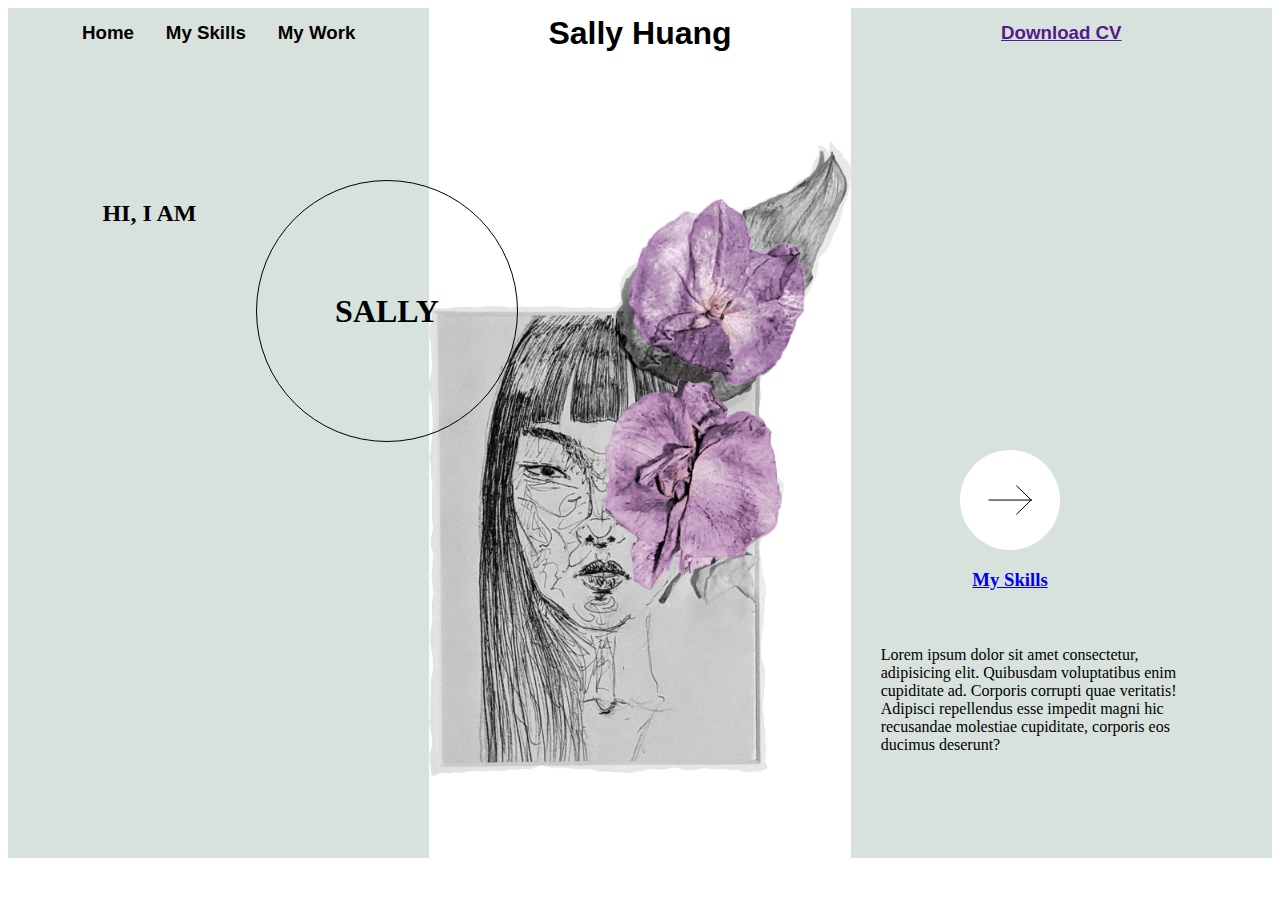
==== index.html @ c9690ced "restart" ====
<!DOCTYPE html>
<html lang="en">
    <head>
        <meta charset="UTF-8" />
        <meta http-equiv="X-UA-Compatible" content="IE=edge" />
        <meta name="viewport" content="width=device-width, initial-scale=1.0" />

        <link rel="stylesheet" href="./css/styleWK17.css" />
        <title>Document</title>
    </head>
    <body>
        <header class="header">
            <div class="flex-container bggreen">
                <div class="navbar">
                    <a href="./index.html"><h3>Home</h3></a>
                    <a href="./myskills.html"><h3>My Skills</h3></a>
                    <a href="./mywork.html"><h3>My Work</h3></a>
                </div>
            </div>

            <div class="flex-container"><h1>Sally Huang</h1></div>

            <div class="flex-container bggreen">
                <a href=""><h3>Download CV</h3></a>
            </div>
        </header>

        <section class="main">
            <div class="main-section bggreen">
                <div class="title-left"><h2>HI, I AM</h2></div>
                <div class="title-right"><h1>SALLY</h1></div>
            </div>
            <div class="main-section bgimg">
                <!-- <img src="../images/z.jpg" alt="background" > -->
                <img class="flower-top rotate" src="images/flower-top.png" />
                <img
                    class="flower-bottom rotate"
                    src="./images/flower-bottom.png"
                />
            </div>
            <div class="main-section bggreen">
                <div class="about">
                    <div class="arrow">
                        <img src="./images/Arrow.svg" alt="next" />
                    </div>
                    <!-- <h3>My Skills</h3> -->
                    <!-- Need to change the click to narrow nav not the text "My Skills" -->
                    <a href="./myskills.html"><h3>My Skills</h3></a>
                </div>
                <div class="description">
                    <p>
                        Lorem ipsum dolor sit amet consectetur, adipisicing
                        elit. Quibusdam voluptatibus enim cupiditate ad.
                        Corporis corrupti quae veritatis! Adipisci repellendus
                        esse impedit magni hic recusandae molestiae cupiditate,
                        corporis eos ducimus deserunt?
                    </p>
                </div>
            </div>
        </section>

        <script src="https://ajax.googleapis.com/ajax/libs/jquery/3.5.1/jquery.min.js"></script>
        <script src="./script.js"></script>
    </body>
</html>
---- css/styleWK17.css ----
.header {
    display: flex;
    flex-direction: row;
    justify-content: space-evenly;
    align-items: center;
    font-family: Arial, Helvetica, sans-serif;
}
.flex-container {
    display: flex;
    flex-direction: row;
    justify-content: space-evenly;
    align-items: center;
    height: 50px;
    width: 33.3333333333%;
}

.navbar {
    display: flex;
    flex-direction: row;
    justify-content: space-evenly;
    align-items: center;
    width: 80%;
}

.navbar a {
    text-decoration: none;
    color: black;
}

.main {
    display: flex;
    flex-direction: row;
    justify-content: space-evenly;
    align-items: center;
    height: 800px;
}

.main-section {
    height: 800px;
    width: 33.3333333333%;
}

.bggreen {
    background-color: #d8e2dc;
}

.bgimg {
    display: flex;
    flex-direction: column;
    justify-content: space-evenly;
    align-items: center;
    background-image: url(../images/background.jpg);
    background-repeat: no-repeat;
    background-size: contain;
    background-position: center;
    /* background-size: 75%; */
}

.title-left {
    position: absolute;
    top: 20%;
    left: 8%;
    /* z-index: 2; */
}

.title-right {
    display: flex;
    flex-direction: column;
    justify-content: space-evenly;
    align-items: center;
    position: absolute;
    top: 20%;
    left: 20%;
    /* z-index: 2; */
    height: 260px;
    width: 260px;
    border: 1px solid black;
    border-radius: 100%;
    transition-duration: 0.3s;
}
.title-right-bg {
    background-image: url("../images/Self-Portrait.png");
    color: rgba(0, 0, 0, 0);
    border-color: rgba(0, 0, 0, 0);
    transition: 0.3s;
    /* background-repeat: no-repeat; */
    background-size: contain;
    background-position: center;
}

/* .title-right:hover {
    background-image: url("../images/Self-Portrait.png");
    transition-duration: 1s;
    background-repeat: no-repeat; 
    background-size: contain;
    background-position: center;
} */
.about {
    display: flex;
    flex-direction: column;
    justify-content: space-evenly;
    align-items: center;
    position: absolute;
    top: 50%;
    left: 75%;
    text-align: center;
}

.arrow {
    display: flex;
    flex-direction: column;
    justify-content: space-evenly;
    align-items: center;

    /* z-index: 2; */
    height: 100px;
    width: 100px;
    /* border: 1px solid black; */
    border-radius: 100%;
    background-color: white;
}

.description {
    display: flex;
    flex-direction: column;
    justify-content: space-evenly;
    align-items: center;
    position: absolute;
    flex-wrap: wrap;
    top: 70%;
    /* left: 65%; */
    padding-left: 30px;
    width: 300px;
}

.rotate {
    animation: rotation 8s infinite linear;
}

@keyframes rotation {
    from {
        transform: rotate(0deg);
        /* -webkit-filter: drop-shadow(-10px -3px 1px rgba(0, 0, 0, 0.583));
      filter: drop-shadow(-10px -3px 1px rgba(0, 0, 0, 0.583)); */
        filter: hue-rotate(0deg);
    }
    to {
        transform: rotate(359deg);
        /* -webkit-filter: drop-shadow(-10px -3px 1px rgba(0, 0, 0, 0.583));
      filter: drop-shadow(-10px -3px 1px rgba(0, 0, 0, 0.583)); */
        filter: hue-rotate(359deg);
    }
}

.flower-top {
    position: absolute;
    top: 22%;
    left: 49%;
    width: 180px;
}
.flower-bottom {
    position: absolute;
    top: 42%;
    left: 47%;
    width: 180px;
}
/* .flower-top{
    position: absolute;
    top: 26%;
    left: 47%;
    width:150px;
}
.flower-bottom{
    position: absolute;
    top: 41%;
    left: 46%;
    width:150px; 
/* } */
@media only screen and (max-width: 600 px) {
    .workGrid {
        grid-template-columns: 1fr;
    }
}
@media only screen and (min-width: 601 px) {
    .workGrid {
        grid-template-columns: 1fr 1fr;
    }
}
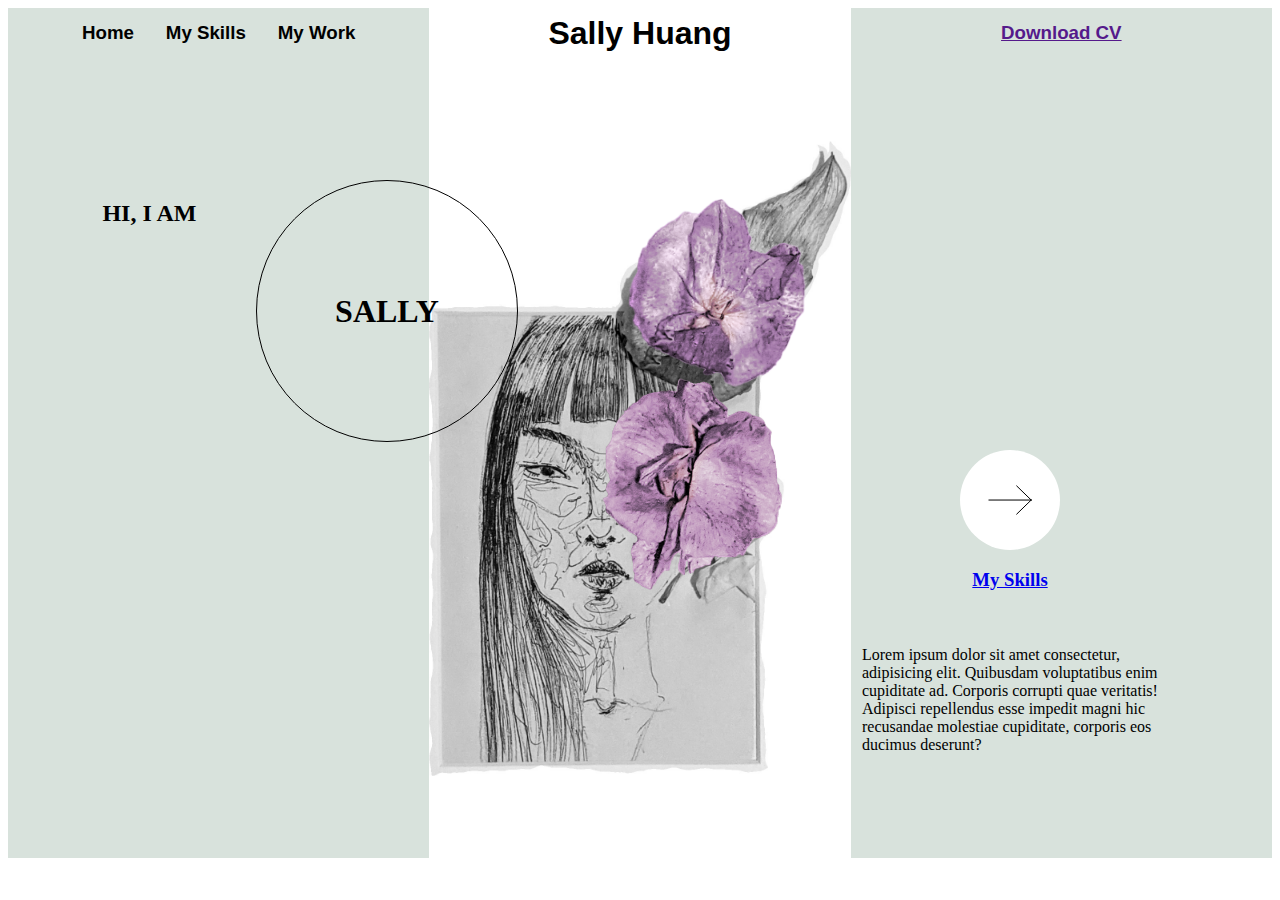
==== commit a0e2c738: "Updated Hotjar" ====
--- a/index.html
+++ b/index.html
@@ -63,3 +63,33 @@
         <script src="./script.js"></script>
     </body>
 </html>
+<!-- Global site tag (gtag.js) - Google Analytics -->
+<script
+    async
+    src="https://www.googletagmanager.com/gtag/js?id=G-D14350PHL6"
+></script>
+<script>
+    window.dataLayer = window.dataLayer || [];
+    function gtag() {
+        dataLayer.push(arguments);
+    }
+    gtag("js", new Date());
+
+    gtag("config", "G-D14350PHL6");
+</script>
+<!-- Hotjar Tracking Code for https://sally-huang-86.github.io/UX_UI_HW_19/ -->
+<script>
+    (function (h, o, t, j, a, r) {
+        h.hj =
+            h.hj ||
+            function () {
+                (h.hj.q = h.hj.q || []).push(arguments);
+            };
+        h._hjSettings = { hjid: 2651385, hjsv: 6 };
+        a = o.getElementsByTagName("head")[0];
+        r = o.createElement("script");
+        r.async = 1;
+        r.src = t + h._hjSettings.hjid + j + h._hjSettings.hjsv;
+        a.appendChild(r);
+    })(window, document, "https://static.hotjar.com/c/hotjar-", ".js?sv=");
+</script>
--- a/css/styleWK17.css
+++ b/css/styleWK17.css
@@ -38,6 +38,25 @@
 .main-section {
     height: 800px;
     width: 33.3333333333%;
+}
+
+@media only screen and (max-width: 600 px) {
+    .main-section {
+        height: 800px;
+        width: 100%;
+    }
+}
+
+.main-section-side {
+    height: 800px;
+    width: 33.3333333333%;
+}
+
+@media only screen and (max-width: 600 px) {
+    .main-section-side {
+        height: 800px;
+        width: 0%;
+    }
 }
 
 .bggreen {
@@ -72,6 +91,7 @@
     top: 20%;
     left: 20%;
     /* z-index: 2; */
+
     height: 260px;
     width: 260px;
     border: 1px solid black;
@@ -128,7 +148,7 @@
     position: absolute;
     flex-wrap: wrap;
     top: 70%;
-    /* left: 65%; */
+    left: 65%;
     padding-left: 30px;
     width: 300px;
 }
